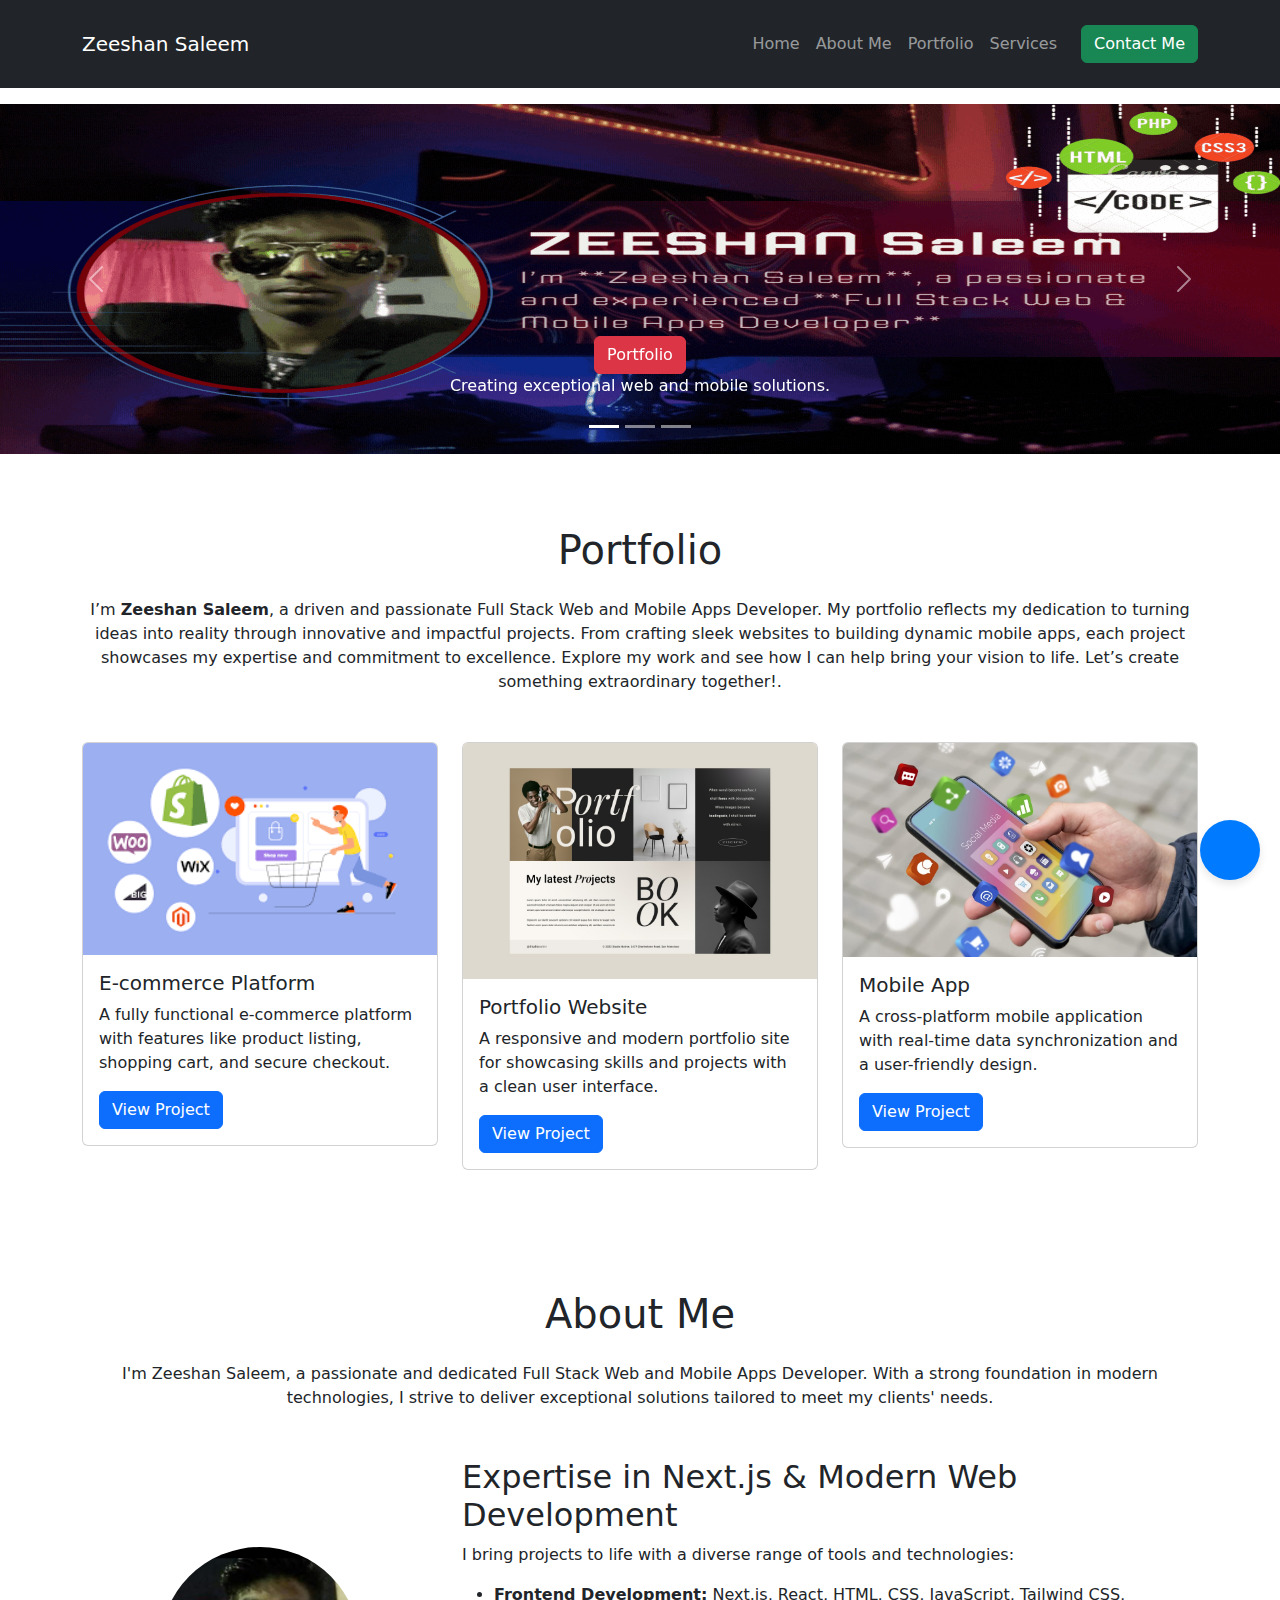
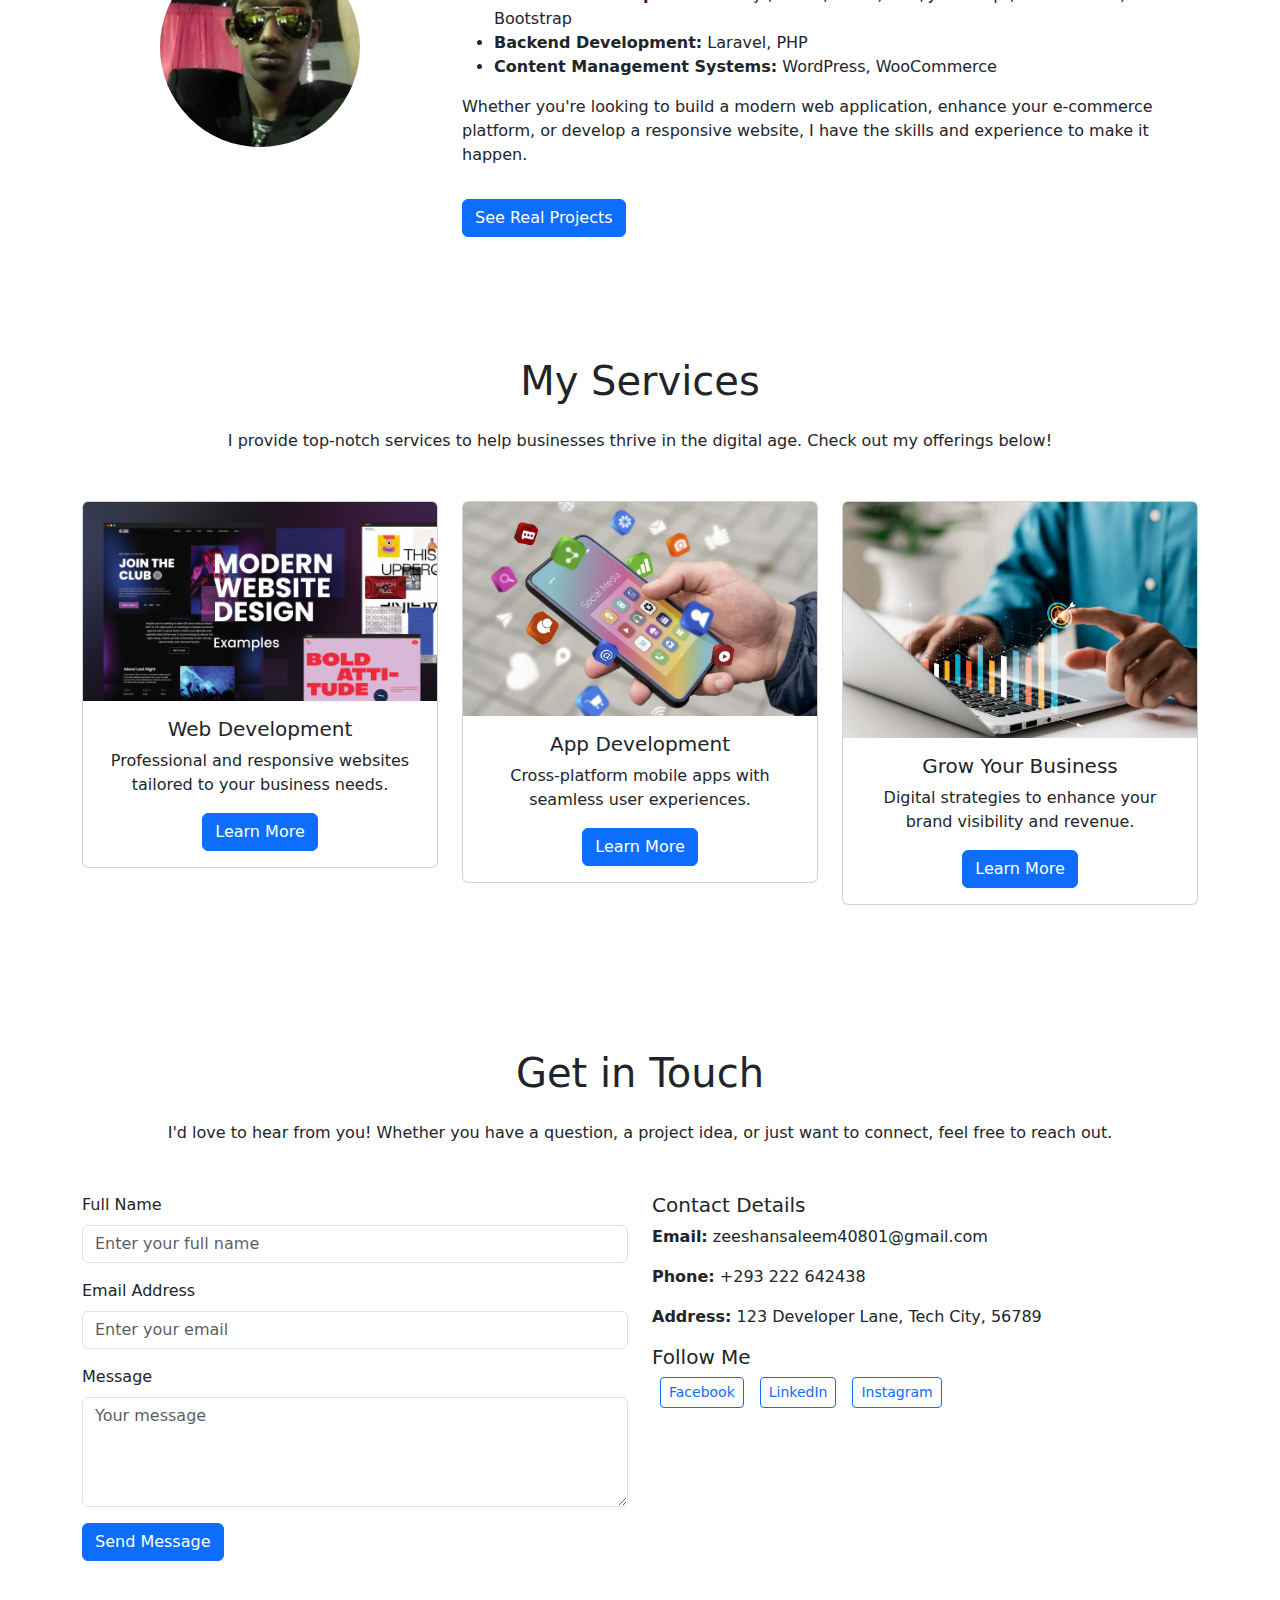
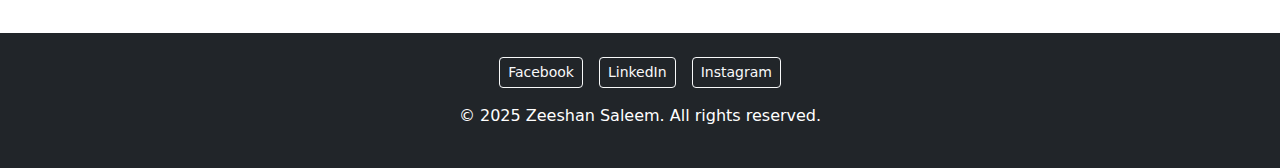
==== index.html @ 5eeb6645 "First Commit" ====
<!DOCTYPE html>
<html lang="en">
<head>
    <meta charset="UTF-8">
    <meta name="viewport" content="width=device-width, initial-scale=1.0">
    <title>Zeeshan Saleem's Portfolio</title>
    <!-- Bootstrap CSS -->
    <link href="https://cdn.jsdelivr.net/npm/bootstrap@5.3.0-alpha3/dist/css/bootstrap.min.css" rel="stylesheet">
    <!-- Custom CSS -->
    <link rel="stylesheet" href="styles.css">
    <style>
        /* Custom Animation */
        .fade-in {
            animation: fadeIn 1s ease-in-out;
        }

        @keyframes fadeIn {
            from {
                opacity: 0;
            }
            to {
                opacity: 1;
            }
        }

        /* Smaller Slider */
        #hero-slider .carousel-inner img {
            height: 350px; /* Reduced slider height */
        }
        
        /* Optional: Adding animation to slider caption */
        .carousel-caption {
            animation: fadeIn 2s ease-in-out;
        }

        /* Hover effect for cards */
        .card:hover {
            transform: scale(1.05);
            transition: transform 0.3s ease-in-out;
        }
                /* Custom Animation */
                .fade-in {
            animation: fadeIn 1s ease-in-out;
        }

        @keyframes fadeIn {
            from {
                opacity: 0;
            }
            to {
                opacity: 1;
            }
        }

        /* Smaller Slider */
        #hero-slider .carousel-inner img {
            height: 350px;
        }

        /* Hover effect for cards */
        .card:hover {
            transform: scale(1.05);
            transition: transform 0.3s ease-in-out;
        }

        /* Chatbot Styling */
        #chatbot-container {
            position: fixed;
            bottom: 20px;
            right: 20px;
            width: 300px;
            background-color: #f8f9fa;
            border: 1px solid #ddd;
            border-radius: 10px;
            box-shadow: 0 4px 8px rgba(0, 0, 0, 0.1);
            display: none;
            z-index: 1000;
        }

        #chatbot-header {
            background-color: #343a40;
            color: #fff;
            padding: 10px;
            border-top-left-radius: 10px;
            border-top-right-radius: 10px;
            display: flex;
            justify-content: space-between;
            align-items: center;
        }

        #chatbot-messages {
            height: 300px;
            overflow-y: auto;
            padding: 10px;
        }

        #chatbot-input {
            display: flex;
            border-top: 1px solid #ddd;
        }

        #chatbot-input input {
            flex: 1;
            padding: 10px;
            border: none;
            outline: none;
        }

        #chatbot-input button {
            padding: 10px;
            background-color: #007bff;
            color: #fff;
            border: none;
        }

        #chatbot-toggle {
            position: fixed;
            bottom: 20px;
            right: 20px;
            background-color: #007bff;
            color: #fff;
            border: none;
            border-radius: 50%;
            width: 60px;
            height: 60px;
            display: flex;
            justify-content: center;
            align-items: center;
            box-shadow: 0 4px 8px rgba(0, 0, 0, 0.1);
            z-index: 999;
        }

        #chatbot-toggle i {
            font-size: 24px;
        }
    </style>
</head>
<body>
    <!-- Header Section -->
    <header class="bg-dark text-white py-3">
        <div class="container">
            <nav class="navbar navbar-expand-lg navbar-dark">
                <a class="navbar-brand" href="#">Zeeshan Saleem</a>
                <button class="navbar-toggler" type="button" data-bs-toggle="collapse" data-bs-target="#navbarNav" aria-controls="navbarNav" aria-expanded="false" aria-label="Toggle navigation">
                    <span class="navbar-toggler-icon"></span>
                </button>
                <div class="collapse navbar-collapse" id="navbarNav">
                    <ul class="navbar-nav ms-auto">
                        <li class="nav-item"><a class="nav-link" href="index.html">Home</a></li>
                        <li class="nav-item"><a class="nav-link" href="about.html">About Me</a></li>
                        <li class="nav-item"><a class="nav-link" href="portfolio.html">Portfolio</a></li>
                        <li class="nav-item"><a class="nav-link" href="services.html">Services</a></li>
                    </ul>
                    <a href="contact.html" class="btn btn-success ms-3">Contact Me</a>
                </div>
            </nav>
        </div>
    </header>

    <!-- Hero Section with Slider -->
    <section id="hero-slider" class="mt-3">
        <div id="carouselExampleIndicators" class="carousel slide" data-bs-ride="carousel" data-bs-interval="3000">
            <div class="carousel-indicators">
                <button type="button" data-bs-target="#carouselExampleIndicators" data-bs-slide-to="0" class="active" aria-current="true" aria-label="Slide 1"></button>
                <button type="button" data-bs-target="#carouselExampleIndicators" data-bs-slide-to="1" aria-label="Slide 2"></button>
                <button type="button" data-bs-target="#carouselExampleIndicators" data-bs-slide-to="2" aria-label="Slide 3"></button>
            </div>
            <div class="carousel-inner">
                <div class="carousel-item active fade-in">
                    <img src="images/Pink Blue Purple Modern Gradient Music Youtube Banner (3).gif" class="d-block w-100" alt="Slider 1">
                    <div class="carousel-caption d-none d-md-block">
                        <a href="portfolio.html" class="btn btn-danger">Portfolio</a>
                        <p>Creating exceptional web and mobile solutions.</p>
                    </div>
                </div>
                <div class="carousel-item fade-in">
                    <img src="images/modern-website-design-examples.jpg" class="d-block w-100" alt="Slider 2">
                    <div class="carousel-caption d-none d-md-block">
                        <a href="services.html" class="btn btn-primary">View Services</a>
                        <p>Turning ideas into impactful projects.</p>
                    </div>
                </div>
                <div class="carousel-item fade-in">
                    <img src="images/pexels-fauxels-3182773.jpg" class="d-block w-100" alt="Slider 3">
                    <div class="carousel-caption d-none d-md-block">
                        <a href="contact.html" class="btn btn-success">Contact us</a>
                        <p>Delivering high-quality results every time.</p>
                    </div>
                </div>
            </div>
            <button class="carousel-control-prev" type="button" data-bs-target="#carouselExampleIndicators" data-bs-slide="prev">
                <span class="carousel-control-prev-icon" aria-hidden="true"></span>
                <span class="visually-hidden">Previous</span>
            </button>
            <button class="carousel-control-next" type="button" data-bs-target="#carouselExampleIndicators" data-bs-slide="next">
                <span class="carousel-control-next-icon" aria-hidden="true"></span>
                <span class="visually-hidden">Next</span>
            </button>
        </div>
    </section>
    <br />

    <!-- Chatbot Toggle Button -->
    <button id="chatbot-toggle">
        <i class="bi bi-chat-dots"></i>
    </button>

    <!-- Chatbot Container -->
    <div id="chatbot-container">
        <div id="chatbot-header">
            <span>Chat with Me</span>
            <button id="chatbot-close" class="btn btn-sm btn-danger">&times;</button>
        </div>
        <div id="chatbot-messages"></div>
        <div id="chatbot-input">
            <input type="text" id="chatbot-user-input" placeholder="Type your message...">
            <button id="chatbot-send">Send</button>
        </div>
    </div>    

        <!-- Portfolio Section -->
        <section class="container my-5">
        <h1 class="text-center mb-4">Portfolio</h1>
        <p class="text-center mb-5">I’m <strong>Zeeshan Saleem</strong>, a driven and passionate Full Stack Web and Mobile Apps Developer. My portfolio reflects my dedication to turning ideas into reality through innovative and impactful projects. From crafting sleek websites to building dynamic mobile apps, each project showcases my expertise and commitment to excellence. Explore my work and see how I can help bring your vision to life. Let’s create something extraordinary together!.</p>

        <div class="row g-4">
            <!-- Project 1 -->
            <div class="col-md-4">
                <div class="card">
                    <img src="images/images.png" class="card-img-top" alt="Project 1">
                    <div class="card-body">
                        <h5 class="card-title">E-commerce Platform</h5>
                        <p class="card-text">A fully functional e-commerce platform with features like product listing, shopping cart, and secure checkout.</p>
                        <a href="images/images.png" class="btn btn-primary">View Project</a>
                    </div>
                </div>
            </div>
            <!-- Project 2 -->
            <div class="col-md-4">
                <div class="card">
                    <img src="images/1709734306401.jpeg" class="card-img-top" alt="Project 2">
                    <div class="card-body">
                        <h5 class="card-title">Portfolio Website</h5>
                        <p class="card-text">A responsive and modern portfolio site for showcasing skills and projects with a clean user interface.</p>
                        <a href="images/1709734306401.jpeg" class="btn btn-primary">View Project</a>
                    </div>
                </div>
            </div>
            <!-- Project 3 -->
            <div class="col-md-4">
                <div class="card">
                    <img src="images/Importance-of-mobile-apps.jpg" class="card-img-top" alt="Project 3">
                    <div class="card-body">
                        <h5 class="card-title">Mobile App</h5>
                        <p class="card-text">A cross-platform mobile application with real-time data synchronization and a user-friendly design.</p>
                        <a href="images/Importance-of-mobile-apps.jpg" class="btn btn-primary">View Project</a>
                    </div>
                </div>
            </div>
        </div>
    </section>
    <br /> 
    <!-- About Section -->
    <section class="container my-5 fade-in">
        <h1 class="text-center mb-4 title-animation">About Me</h1>
        <p class="text-center mb-5">I'm Zeeshan Saleem, a passionate and dedicated Full Stack Web and Mobile Apps Developer. With a strong foundation in modern technologies, I strive to deliver exceptional solutions tailored to meet my clients' needs.</p>

        <div class="row align-items-center">
            <!-- Profile Image -->
            <div class="col-md-4 text-center">
                <img src="images/Zeeshan.jpeg" alt="Zeeshan Saleem" class="img-fluid rounded-circle" style="width: 200px; height: 200px; object-fit: cover;">
            </div>
            <!-- Expertise -->
            <div class="col-md-8 list-animation">
                <h2>Expertise in Next.js & Modern Web Development</h2>
                <p>
                    I bring projects to life with a diverse range of tools and technologies:
                </p>
                <ul class="expertise-list">
                    <li><strong>Frontend Development:</strong> Next.js, React, HTML, CSS, JavaScript, Tailwind CSS, Bootstrap</li>
                    <li><strong>Backend Development:</strong> Laravel, PHP</li>
                    <li><strong>Content Management Systems:</strong> WordPress, WooCommerce</li>
                </ul>
                <p>
                    Whether you're looking to build a modern web application, enhance your e-commerce platform, or develop a responsive website, I have the skills and experience to make it happen.
                </p>
                <a href="portfolio.html" class="btn btn-su mt-3 btn-primary">See Real Projects</a>
            </div>
        </div>
    </section>
    <br />
            <!-- Services Section -->
            <section class="container my-5">
            <h1 class="text-center mb-4">My Services</h1>
            <p class="text-center mb-5">I provide top-notch services to help businesses thrive in the digital age. Check out my offerings below!</p>

            <div class="row g-4">
                <!-- Web Development -->
            <div class="col-md-4">
            <div class="card text-center">
                <img src="images/modern-website-design-examples.jpg" class="card-img-top" alt="Web Development">
                <div class="card-body">
                    <h5 class="card-title">Web Development</h5>
                    <p class="card-text">Professional and responsive websites tailored to your business needs.</p>
                    <button class="btn btn-primary" onclick="showDetails('web')">Learn More</button>
                </div>
            </div>
            </div>

                <!-- App Development -->
                <div class="col-md-4">
                    <div class="card text-center">
                        <img src="images/Importance-of-mobile-apps.jpg" class="card-img-top" alt="App Development">
                        <div class="card-body">
                            <h5 class="card-title">App Development</h5>
                            <p class="card-text">Cross-platform mobile apps with seamless user experiences.</p>
                            <button class="btn btn-primary" onclick="showDetails('app')">Learn More</button>
                        </div>
                    </div>
                </div>
                <!-- Business Growth -->
                <div class="col-md-4">
                    <div class="card text-center">
                        <img src="images/grow business.jpg" class="card-img-top" alt="Grow Your Business">
                        <div class="card-body">
                            <h5 class="card-title">Grow Your Business</h5>
                            <p class="card-text">Digital strategies to enhance your brand visibility and revenue.</p>
                            <button class="btn btn-primary" onclick="showDetails('business')">Learn More</button>
                        </div>
                    </div>
                </div>            
        </section>
        <br />
            <!-- Service Details Modal -->
    <div class="modal fade" id="serviceModal" tabindex="-1" aria-labelledby="serviceModalLabel" aria-hidden="true">
        <div class="modal-dialog">
            <div class="modal-content">
                <div class="modal-header">
                    <h5 class="modal-title" id="serviceModalLabel">Service Details</h5>
                    <button type="button" class="btn-close" data-bs-dismiss="modal" aria-label="Close"></button>
                </div>
                <div class="modal-body" id="modalContent">
                    <!-- Content will be populated dynamically -->
                </div>
                <div class="modal-footer">
                    <button type="button" class="btn btn-secondary" data-bs-dismiss="modal">Close</button>
                </div>
            </div>
        </div>
    </div>
    <br />
    <!-- Contact Section -->
    <section class="container my-5">
        <h1 class="text-center mb-4">Get in Touch</h1>
        <p class="text-center mb-5">I'd love to hear from you! Whether you have a question, a project idea, or just want to connect, feel free to reach out.</p>

        <div class="row">
            <!-- Contact Form -->
            <div class="col-md-6">
                <form id="contactForm">
                    <div class="mb-3">
                        <label for="name" class="form-label">Full Name</label>
                        <input type="text" class="form-control" id="name" placeholder="Enter your full name" required>
                    </div>
                    <div class="mb-3">
                        <label for="email" class="form-label">Email Address</label>
                        <input type="email" class="form-control" id="email" placeholder="Enter your email" required>
                    </div>
                    <div class="mb-3">
                        <label for="message" class="form-label">Message</label>
                        <textarea class="form-control" id="message" rows="4" placeholder="Your message" required></textarea>
                    </div>
                    <button type="submit" class="btn btn-primary">Send Message</button>
                </form>
            </div>
            <!-- Contact Details -->
            <div class="col-md-6">
                <h5>Contact Details</h5>
                <p><strong>Email:</strong> zeeshansaleem40801@gmail.com</p>
                <p><strong>Phone:</strong> +293 222 642438</p>
                <p><strong>Address:</strong> 123 Developer Lane, Tech City, 56789</p>

                <h5>Follow Me</h5>
                <div class="d-flex">
                    <a href="https://facebook.com" class="btn btn-outline-primary btn-sm mx-2" target="_blank">
                        <i class="bi bi-facebook"></i> Facebook
                    </a>
                    <a href="https://linkedin.com" class="btn btn-outline-primary btn-sm mx-2" target="_blank">
                        <i class="bi bi-linkedin"></i> LinkedIn
                    </a>
                    <a href="https://www.instagram.com/" class="btn btn-outline-primary btn-sm mx-2" target="_blank">
                        <i class="bi bi-instagram"></i> Instagram
                    </a>
                </div>
            </div>
        </div>
    </section>
    <br />  
    <!-- Footer -->
    <footer class="bg-dark text-white py-4">
        <div class="container text-center">
            <div class="d-flex justify-content-center mb-3">
                <a href="https://www.facebook.com/profile.php?id=100087712727436" class="btn btn-outline-light btn-sm mx-2" target="_blank"><i class="bi bi-facebook"></i> Facebook</a>
                <a href="https://www.linkedin.com/in/zeeshan-saleem-781598332/" class="btn btn-outline-light btn-sm mx-2" target="_blank"><i class="bi bi-linkedin"></i> LinkedIn</a>
                <a href="https://www.instagram.com/" class="btn btn-outline-light btn-sm mx-2" target="_blank"><i class="bi bi-instagram"></i> Instagram</a>
            </div>
            <p>&copy; 2025 Zeeshan Saleem. All rights reserved.</p>
        </div>
    </footer>

    <!-- Bootstrap JS -->
    <script src="https://cdn.jsdelivr.net/npm/bootstrap@5.3.0-alpha3/dist/js/bootstrap.bundle.min.js"></script>

    <!-- Chatbot Script -->
    <script>
        const chatbotToggle = document.getElementById('chatbot-toggle');
        const chatbotContainer = document.getElementById('chatbot-container');
        const chatbotClose = document.getElementById('chatbot-close');
        const chatbotMessages = document.getElementById('chatbot-messages');
        const chatbotUserInput = document.getElementById('chatbot-user-input');
        const chatbotSend = document.getElementById('chatbot-send');

        chatbotToggle.addEventListener('click', () => {
            chatbotContainer.style.display = 'block';
            chatbotToggle.style.display = 'none';
        });

        chatbotClose.addEventListener('click', () => {
            chatbotContainer.style.display = 'none';
            chatbotToggle.style.display = 'flex';
        });

        chatbotSend.addEventListener('click', () => {
            const userMessage = chatbotUserInput.value;
            if (userMessage.trim() === '') return;

            appendMessage('User', userMessage);
            chatbotUserInput.value = '';

            setTimeout(() => {
                const botMessage = getBotResponse(userMessage);
                appendMessage('Bot', botMessage);
            }, 1000);
        });

        function appendMessage(sender, message) {
            const messageElement = document.createElement('div');
            messageElement.textContent = `${sender}: ${message}`;
            messageElement.className = sender === 'User' ? 'text-end' : 'text-start';
            chatbotMessages.appendChild(messageElement);
            chatbotMessages.scrollTop = chatbotMessages.scrollHeight;
        }

        function getBotResponse(userMessage) {
            // Basic bot responses
            if (userMessage.toLowerCase().includes('hello')) return 'Hello! How can I assist you today?';
            if (userMessage.toLowerCase().includes('services')) return 'I offer web development, app development, and business growth strategies.';
            return 'I am here to assist you! Ask me anything.';
        }
    </script>
    <!-- Custom JavaScript -->
    <script src="scripts.js"></script>
</body>
</html>
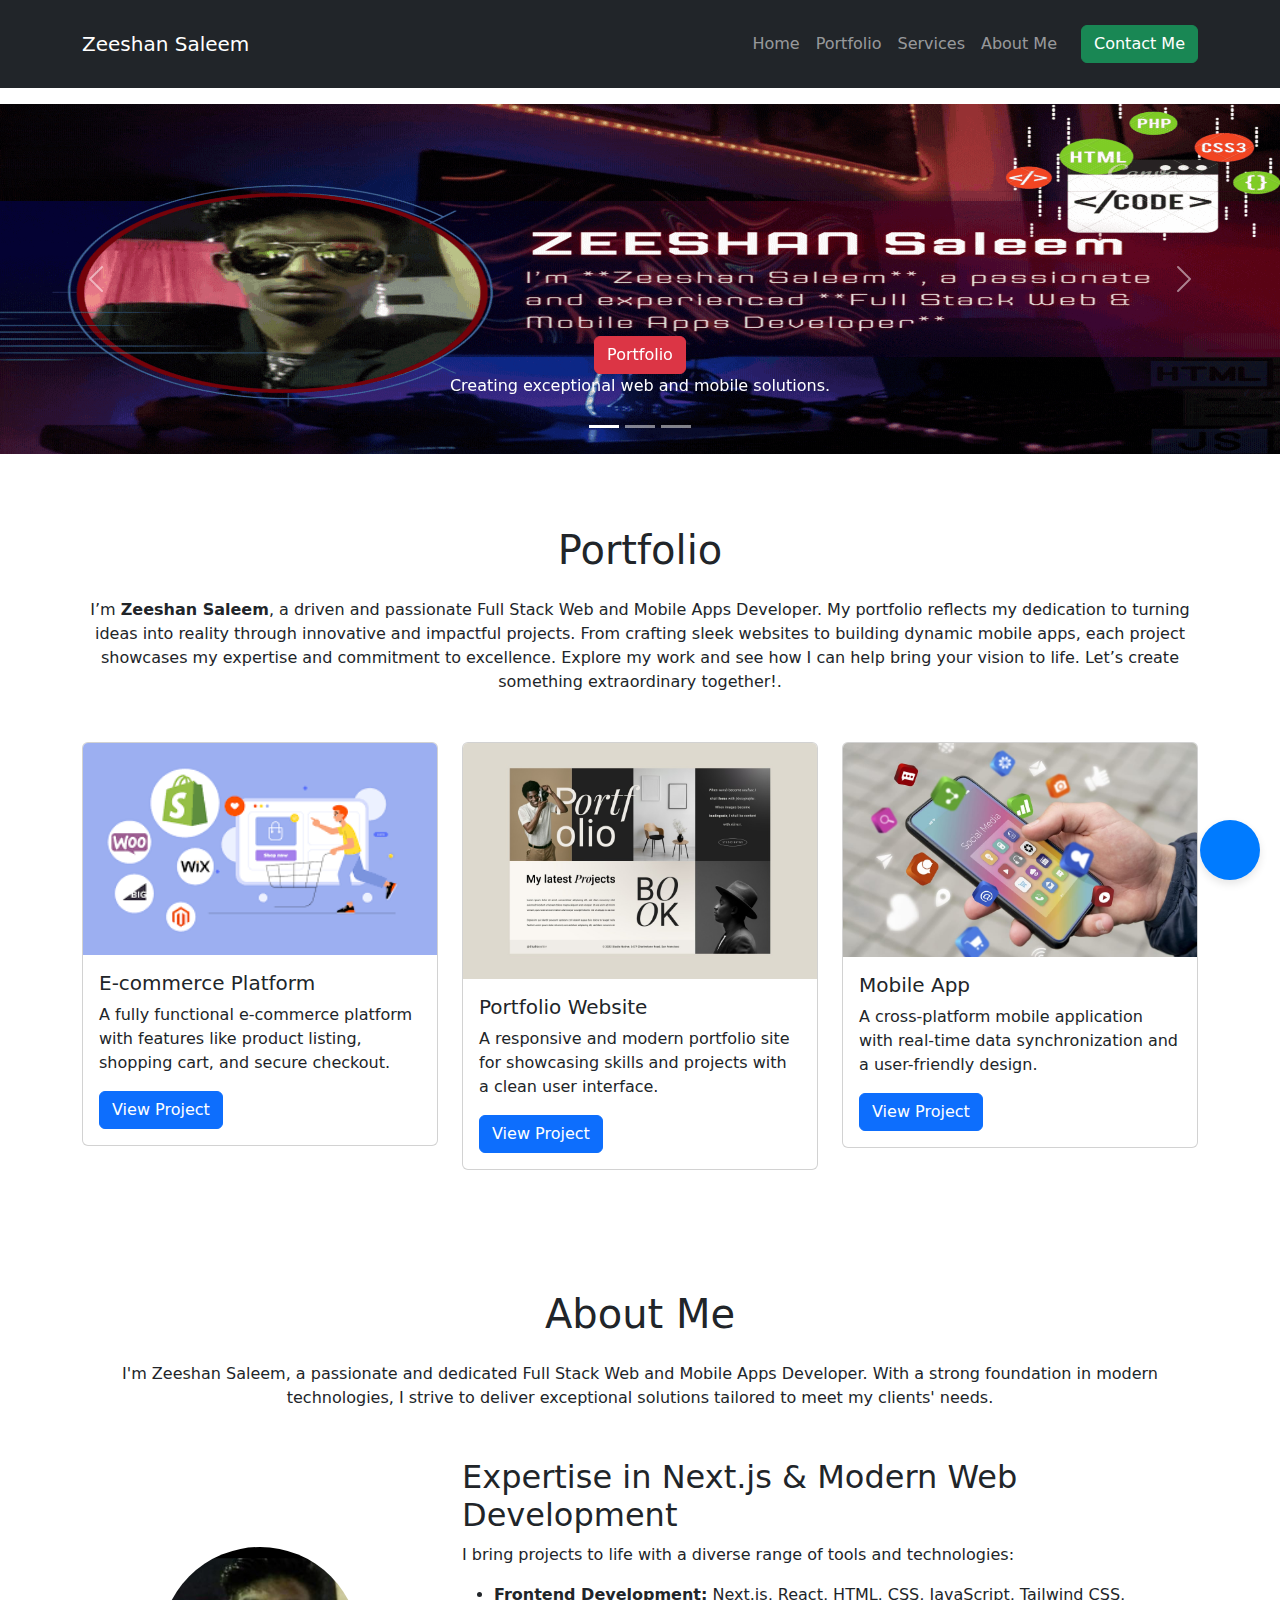
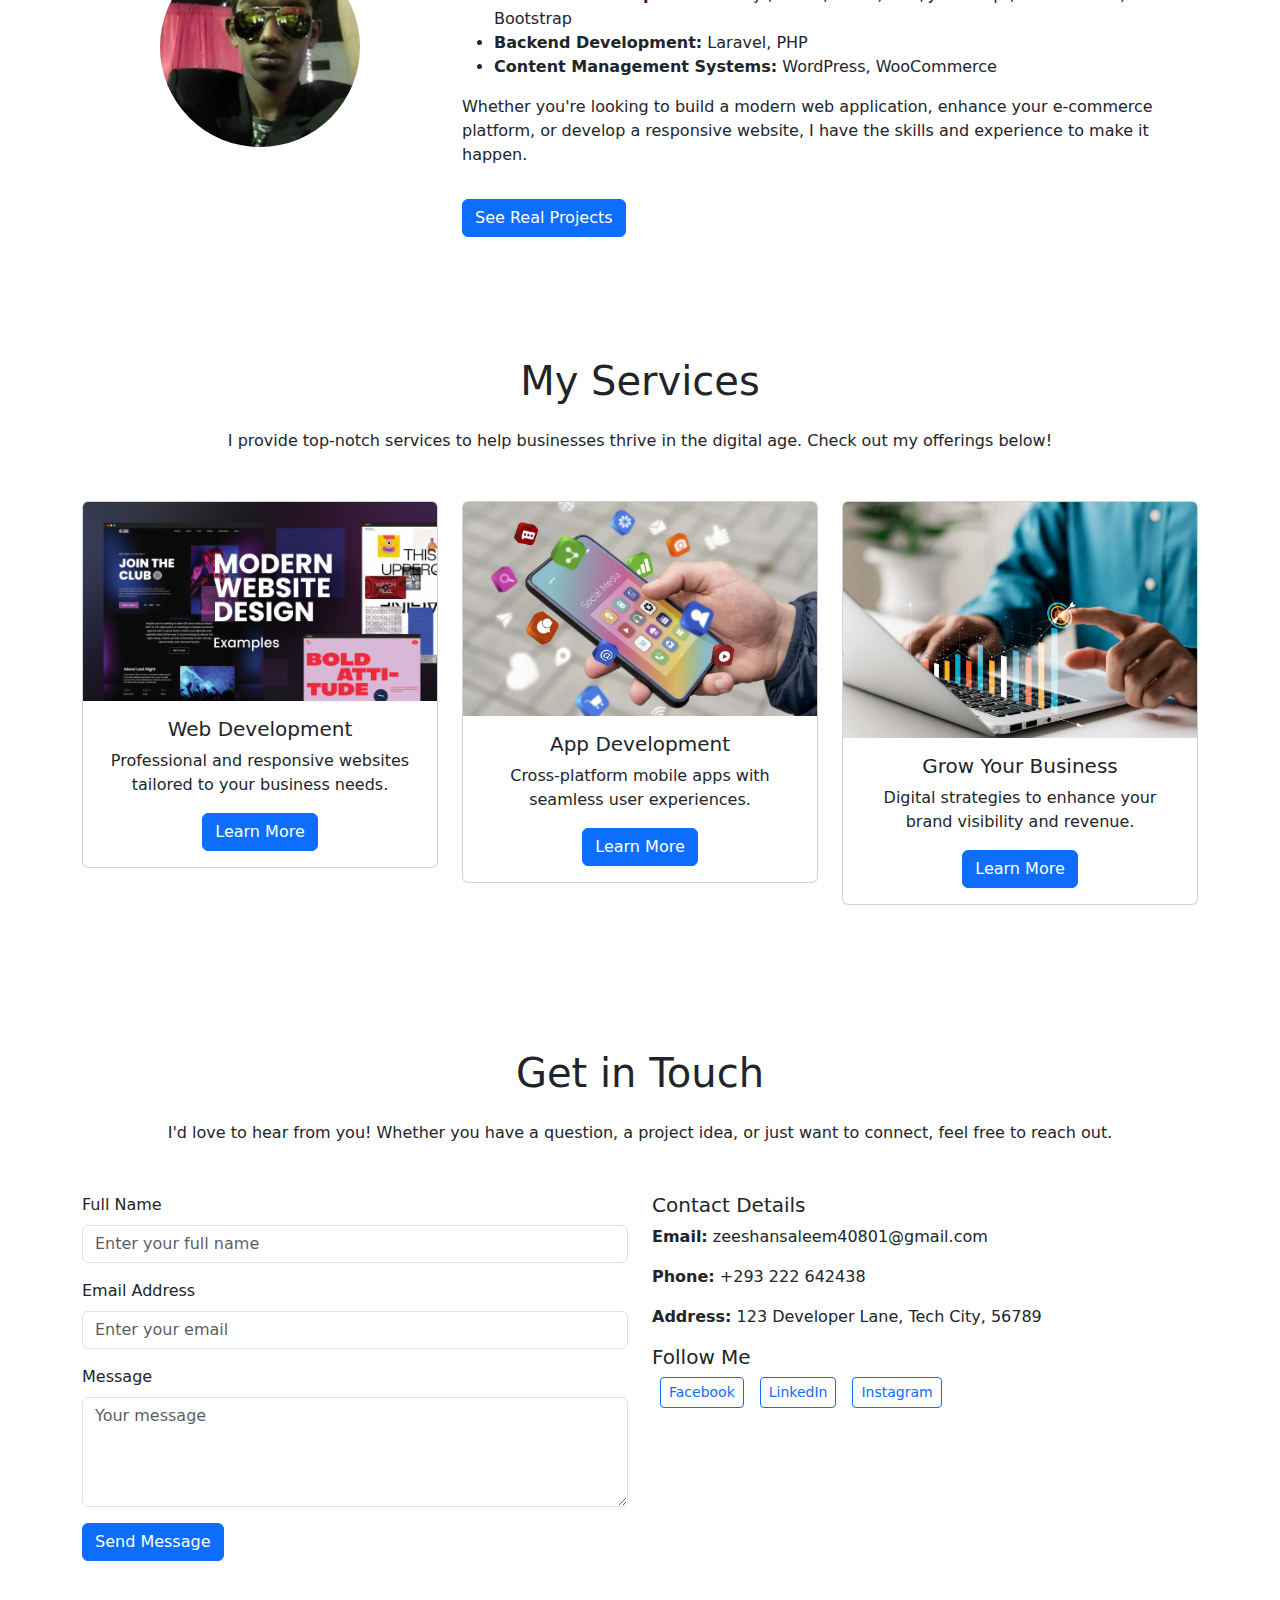
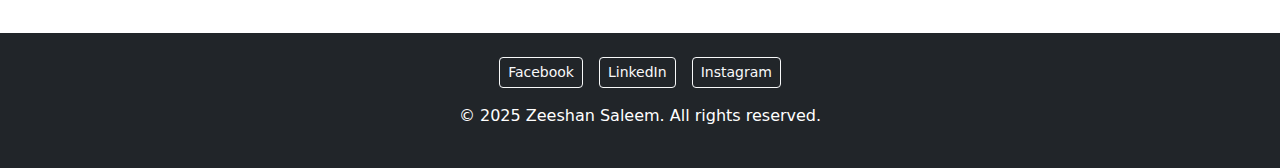
==== commit 22890597: "Update index.html" ====
--- a/index.html
+++ b/index.html
@@ -147,9 +147,9 @@
                 <div class="collapse navbar-collapse" id="navbarNav">
                     <ul class="navbar-nav ms-auto">
                         <li class="nav-item"><a class="nav-link" href="index.html">Home</a></li>
-                        <li class="nav-item"><a class="nav-link" href="about.html">About Me</a></li>
                         <li class="nav-item"><a class="nav-link" href="portfolio.html">Portfolio</a></li>
                         <li class="nav-item"><a class="nav-link" href="services.html">Services</a></li>
+                        <li class="nav-item"><a class="nav-link" href="about.html">About Me</a></li>
                     </ul>
                     <a href="contact.html" class="btn btn-success ms-3">Contact Me</a>
                 </div>
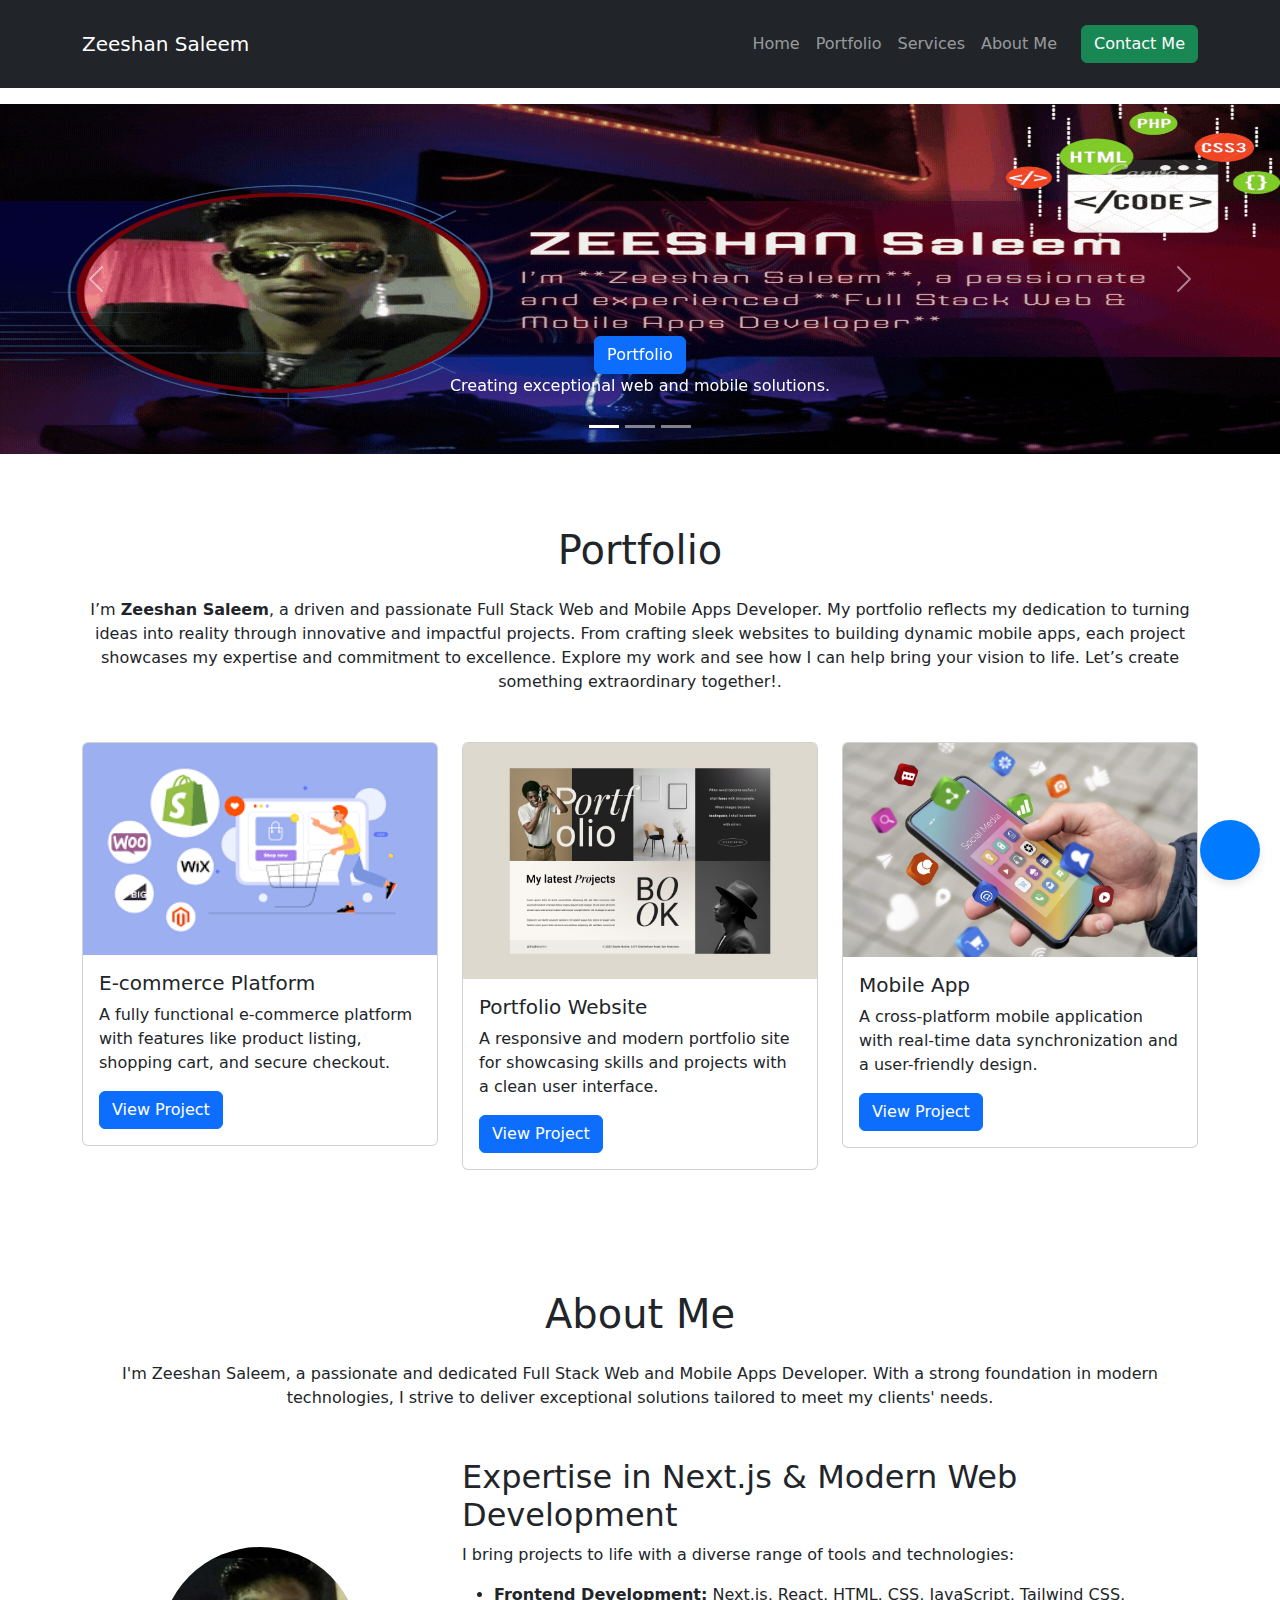
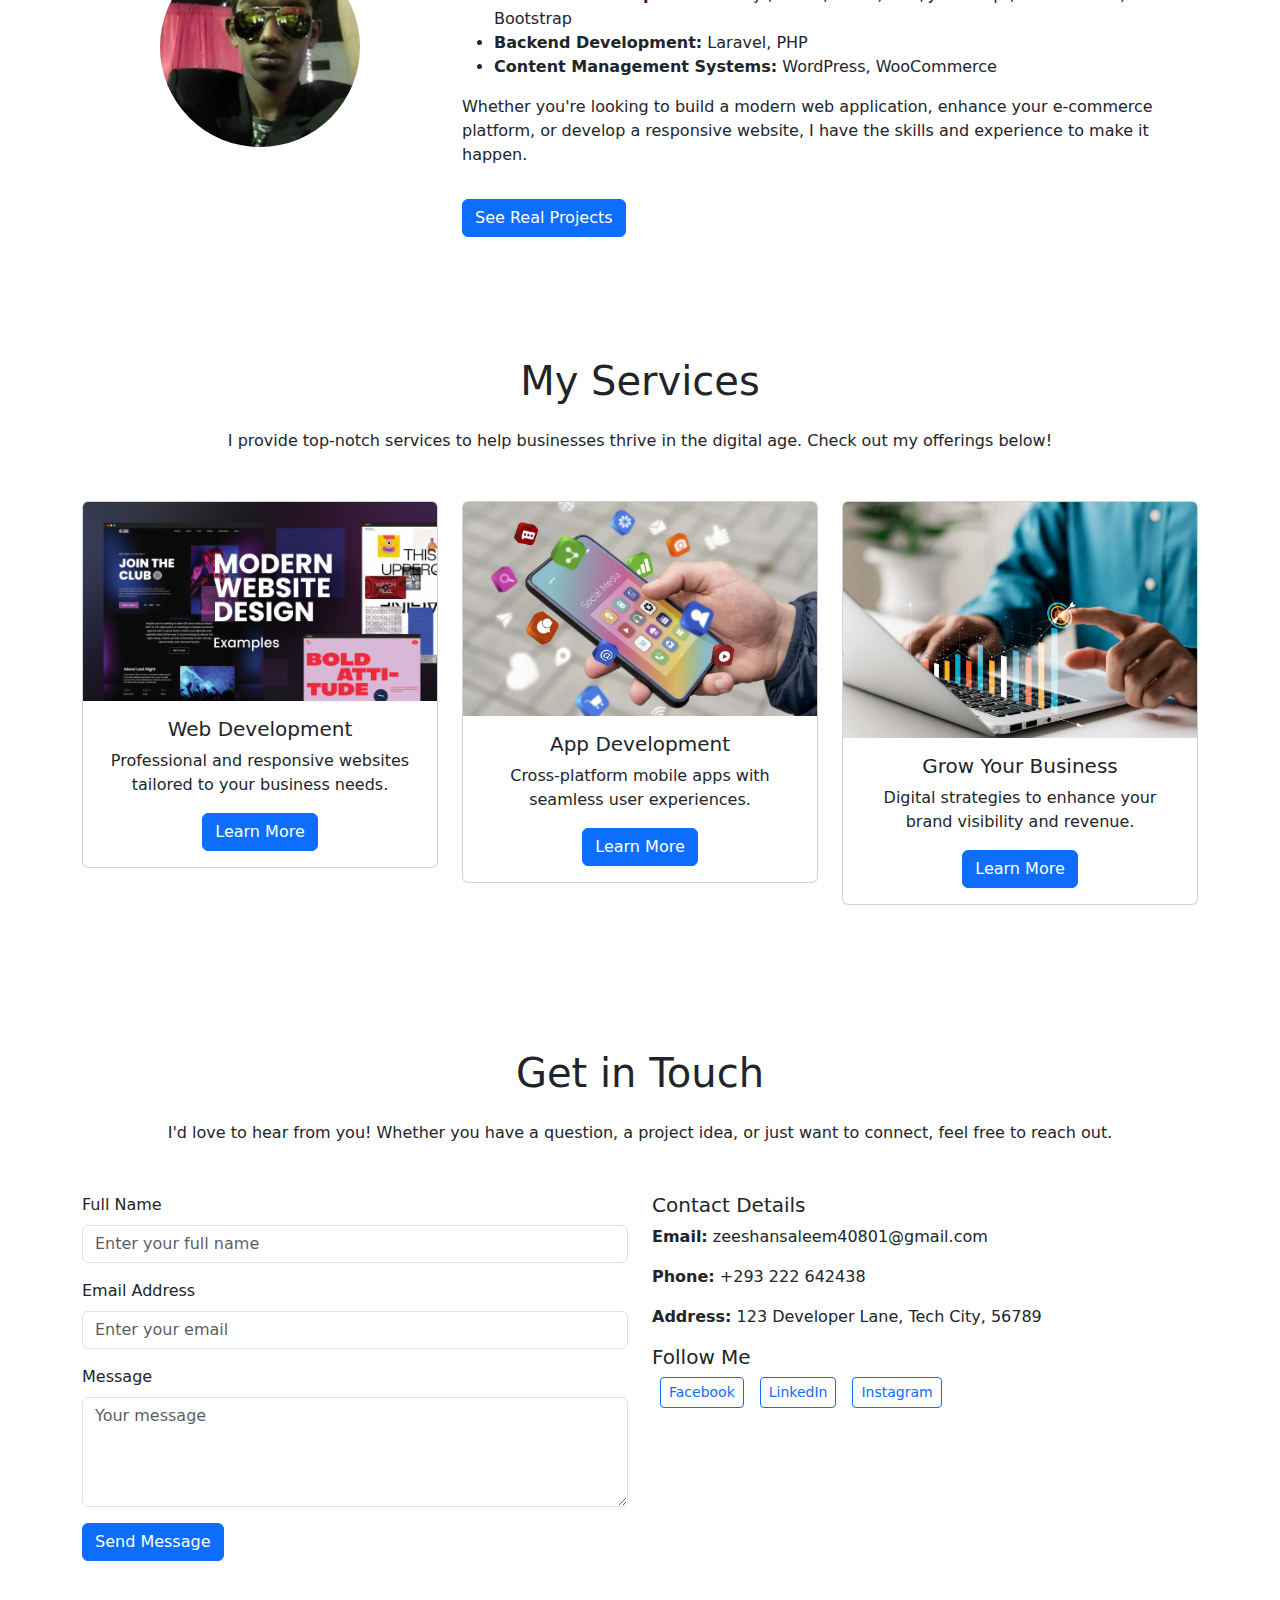
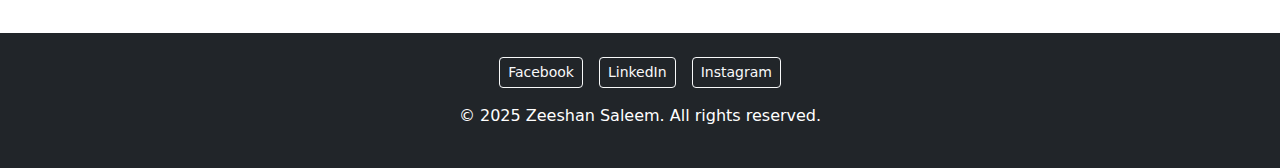
==== commit b2f7bfd0: "Update index.html" ====
--- a/index.html
+++ b/index.html
@@ -169,7 +169,7 @@
                 <div class="carousel-item active fade-in">
                     <img src="images/Pink Blue Purple Modern Gradient Music Youtube Banner (3).gif" class="d-block w-100" alt="Slider 1">
                     <div class="carousel-caption d-none d-md-block">
-                        <a href="portfolio.html" class="btn btn-danger">Portfolio</a>
+                        <a href="portfolio.html" class="btn btn-primary">Portfolio</a>
                         <p>Creating exceptional web and mobile solutions.</p>
                     </div>
                 </div>
@@ -183,7 +183,7 @@
                 <div class="carousel-item fade-in">
                     <img src="images/pexels-fauxels-3182773.jpg" class="d-block w-100" alt="Slider 3">
                     <div class="carousel-caption d-none d-md-block">
-                        <a href="contact.html" class="btn btn-success">Contact us</a>
+                        <a href="contact.html" class="btn btn-primary">Contact us</a>
                         <p>Delivering high-quality results every time.</p>
                     </div>
                 </div>
